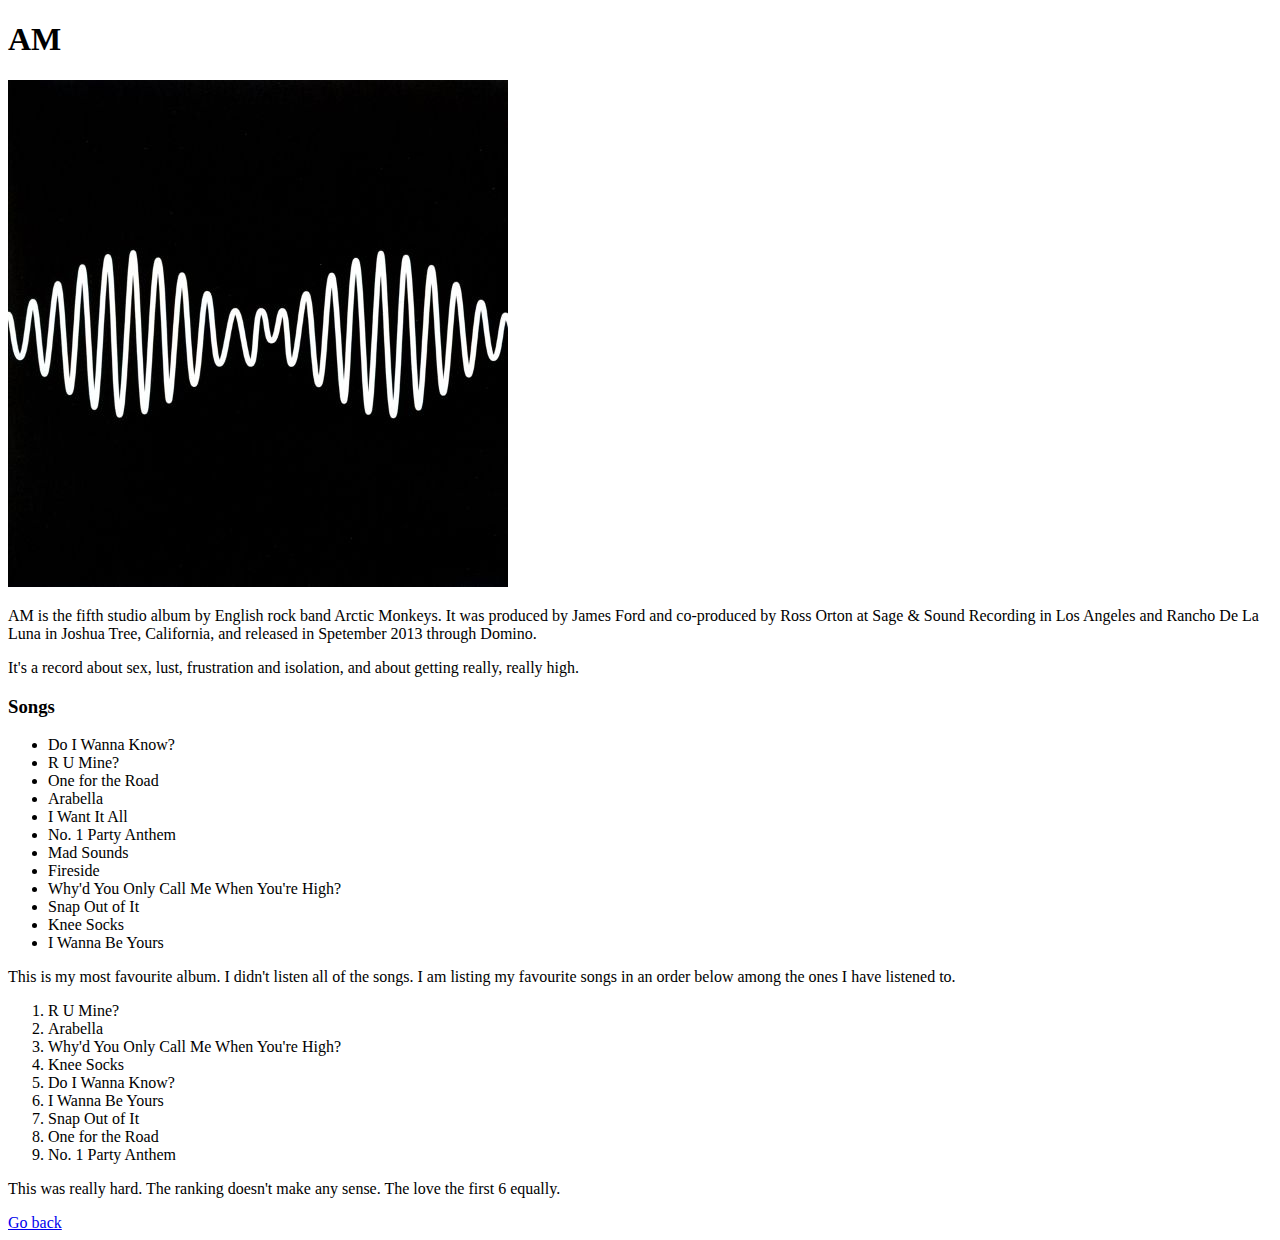
==== albums/am.html @ 8f829587 "Set up and added the firs album, AM" ====
<!DOCTYPE html>
<html lang="en">
    <head>
        <meta charset="UTF-8">
        <title>AM</title>
    </head>
    <body>
        <h1>AM</h1>
        <img src="../photos/am.jpg" alt="am cover art"><br>
        <p>AM is the fifth studio album by English rock band Arctic Monkeys. It was produced
            by James Ford and co-produced by Ross Orton at Sage & Sound Recording in Los Angeles
            and Rancho De La Luna in Joshua Tree, California, and released in Spetember 2013 
            through Domino.
        </p>

        <p>It's a record about sex, lust, frustration and isolation, and about getting really,
            really high.
        </p>

        <h3>Songs</h3>
        <ul>
            <li>Do I Wanna Know?</li>
            <li>R U Mine?</li>
            <li>One for the Road</li>
            <li>Arabella</li>
            <li>I Want It All</li>
            <li>No. 1 Party Anthem</li>
            <li>Mad Sounds</li>
            <li>Fireside</li>
            <li>Why'd You Only Call Me When You're High?</li>
            <li>Snap Out of It</li>
            <li>Knee Socks</li>
            <li>I Wanna Be Yours</li>
        </ul>

        <p>This is my most favourite album. I didn't listen all of the songs. I am listing
            my favourite songs in an order below among the ones I have listened to. 
        </p>

        <ol>
            <li>R U Mine?</li>
            <li>Arabella</li>
            <li>Why'd You Only Call Me When You're High?</li>
            <li>Knee Socks</li>
            <li>Do I Wanna Know?</li>
            <li>I Wanna Be Yours</li>
            <li>Snap Out of It</li>
            <li>One for the Road</li>
            <li>No. 1 Party Anthem</li>
        </ol>

        <p>This was really hard. The ranking doesn't make any sense. The love the first 6 equally.</p>

        <a href="../index.html">Go back</a>
    </body>
</html>
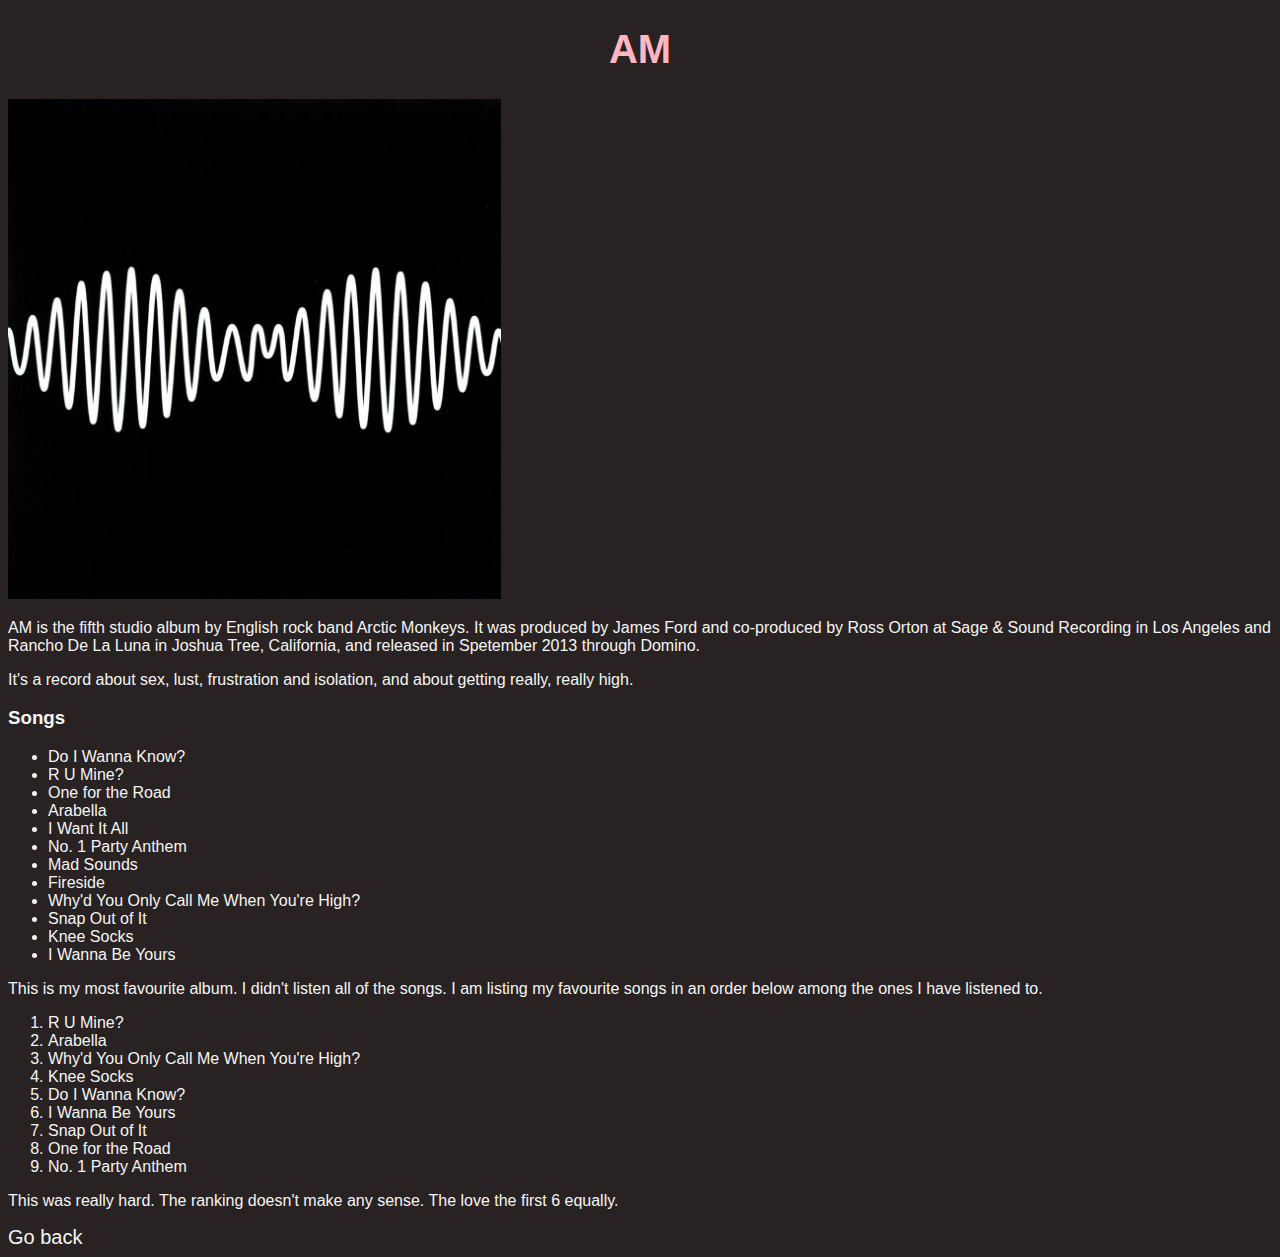
==== commit 078cc3d4: "Added styles" ====
--- a/albums/am.html
+++ b/albums/am.html
@@ -3,10 +3,11 @@
     <head>
         <meta charset="UTF-8">
         <title>AM</title>
+        <link rel="stylesheet" href="../style.css">
     </head>
     <body>
         <h1>AM</h1>
-        <img src="../photos/am.jpg" alt="am cover art"><br>
+        <img src="../photos/am.jpg" alt="AM cover art"><br>
         <p>AM is the fifth studio album by English rock band Arctic Monkeys. It was produced
             by James Ford and co-produced by Ross Orton at Sage & Sound Recording in Los Angeles
             and Rancho De La Luna in Joshua Tree, California, and released in Spetember 2013 
--- a/style.css
+++ b/style.css
@@ -0,0 +1,21 @@
+* {
+    font-family: sans-serif;
+    background-color: rgb(41, 34, 34);
+    color: whitesmoke;
+}
+
+h1 {
+    color: lightpink;
+    font-size: 40px;
+    text-align: center;
+}
+
+a {
+    font-size: 20px;
+    text-decoration: none;
+}
+
+img {
+    height: 500px;
+    width: auto;
+}